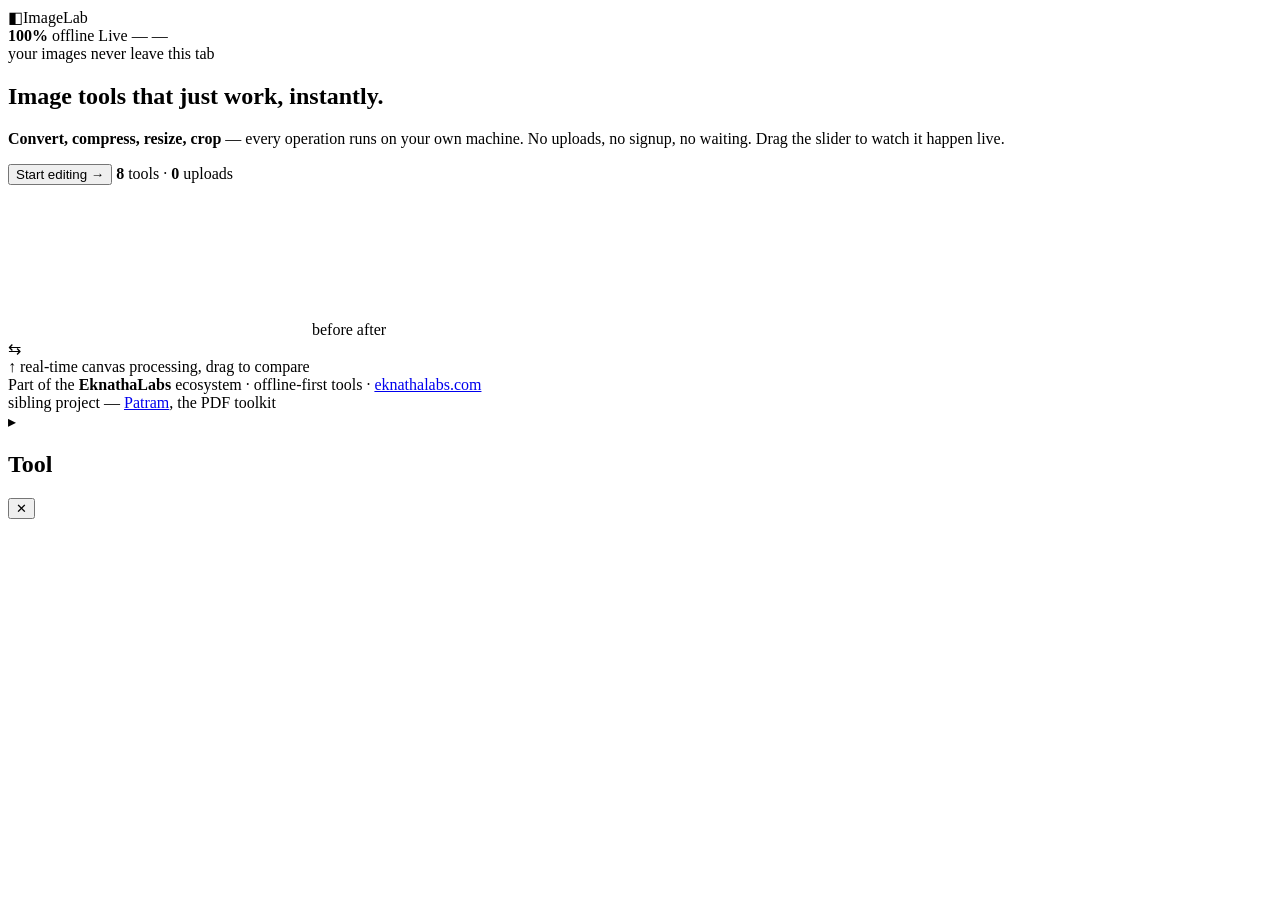
==== index.html @ 40f264b5 "feat: Update index" ====
<!DOCTYPE html>
<html lang="en">
<head>
<meta charset="UTF-8">
<meta name="viewport" content="width=device-width, initial-scale=1.0">
<title>Bimba — Offline Image Toolkit</title>
<meta name="description" content="Bimba — offline image toolkit. Convert, compress, resize & more. No uploads, runs entirely in your browser.">
<link rel="stylesheet" href="css/styles.css">
</head>
<body>
<div class="gradient-bg"></div>
<div class="noise"></div>

<header>
  <div class="topbar">
    <div class="brand"><span class="mk">◧</span>Image<span class="lab">Lab</span></div>
    <div class="nav-tag">
      <span class="pill"><b>100%</b> offline</span>
      <span class="vchip">
        <span class="vlive"><span class="visitor-dot"></span>Live</span>
        <span class="vtotal loading" id="totalCount">&mdash;</span>
        <span class="vtoday loading" id="todayCount">&mdash;</span>
      </span>
    </div>
  </div>
</header>

<div class="wrap">
  <section class="hero">
    <div class="hl">
      <span class="badge-pill"><span class="blip"></span> your images never leave this tab</span>
      <h1>Image tools that <span class="grad">just work</span>, instantly.</h1>
      <p class="lede"><b>Convert, compress, resize, crop</b> &mdash; every operation runs on your own machine. No uploads, no signup, no waiting. Drag the slider to watch it happen live.</p>
      <div class="cta-row">
        <button class="btn-primary" id="startBtn">Start editing &rarr;</button>
        <span class="sub"><b>8</b> tools &middot; <b>0</b> uploads</span>
      </div>
    </div>
    <div class="demo">
      <div class="frame" id="frame">
        <canvas id="demoCv"></canvas>
        <span class="lbl raw">before</span>
        <span class="lbl done">after</span>
        <div class="handle" id="demoHandle"><div class="knob">&#8646;</div></div>
      </div>
      <div class="cap">&uarr; real-time canvas processing, drag to compare</div>
    </div>
  </section>

  <div id="primary"></div>
  <main id="grid"></main>
</div>

<footer>
  <div class="wrap">
    Part of the <b>EknathaLabs</b> ecosystem &middot; offline-first tools &middot; <a href="https://eknathalabs.com">eknathalabs.com</a>
    <div class="sib">sibling project &mdash; <a href="https://patram.eknathalabs.com">Patram</a>, the PDF toolkit</div>
  </div>
</footer>

<div class="ws" id="ws" role="dialog" aria-modal="true">
  <div class="ws-inner">
    <div class="ws-head">
      <span class="ico" id="wsIco">&#9656;</span>
      <h2 id="wsTitle">Tool</h2>
      <button class="x" id="wsClose" aria-label="Close">&#10005;</button>
    </div>
    <div class="ws-body" id="wsBody"></div>
  </div>
</div>

<!-- ZIP helper for batch downloads (vendored locally for true zero-network) -->
<script src="vendor/fflate.min.js"></script>

<!-- core -->
<script src="js/helpers.js"></script>
<script src="js/registry.js"></script>
<script src="js/sample.js"></script>

<!-- tools (each self-registers into ImageLab.tools) -->
<script src="js/tools/convert.js"></script>
<script src="js/tools/compress.js"></script>
<script src="js/tools/resize.js"></script>
<script src="js/tools/crop.js"></script>
<script src="js/tools/transform.js"></script>
<script src="js/tools/exif.js"></script>
<script src="js/tools/favicon.js"></script>
<script src="js/tools/watermark.js"></script>

<!-- app boot + hero demo -->
<script src="js/app.js"></script>
<script src="js/hero-demo.js"></script>
<script src="js/visitors.js"></script>
</body>
</html>
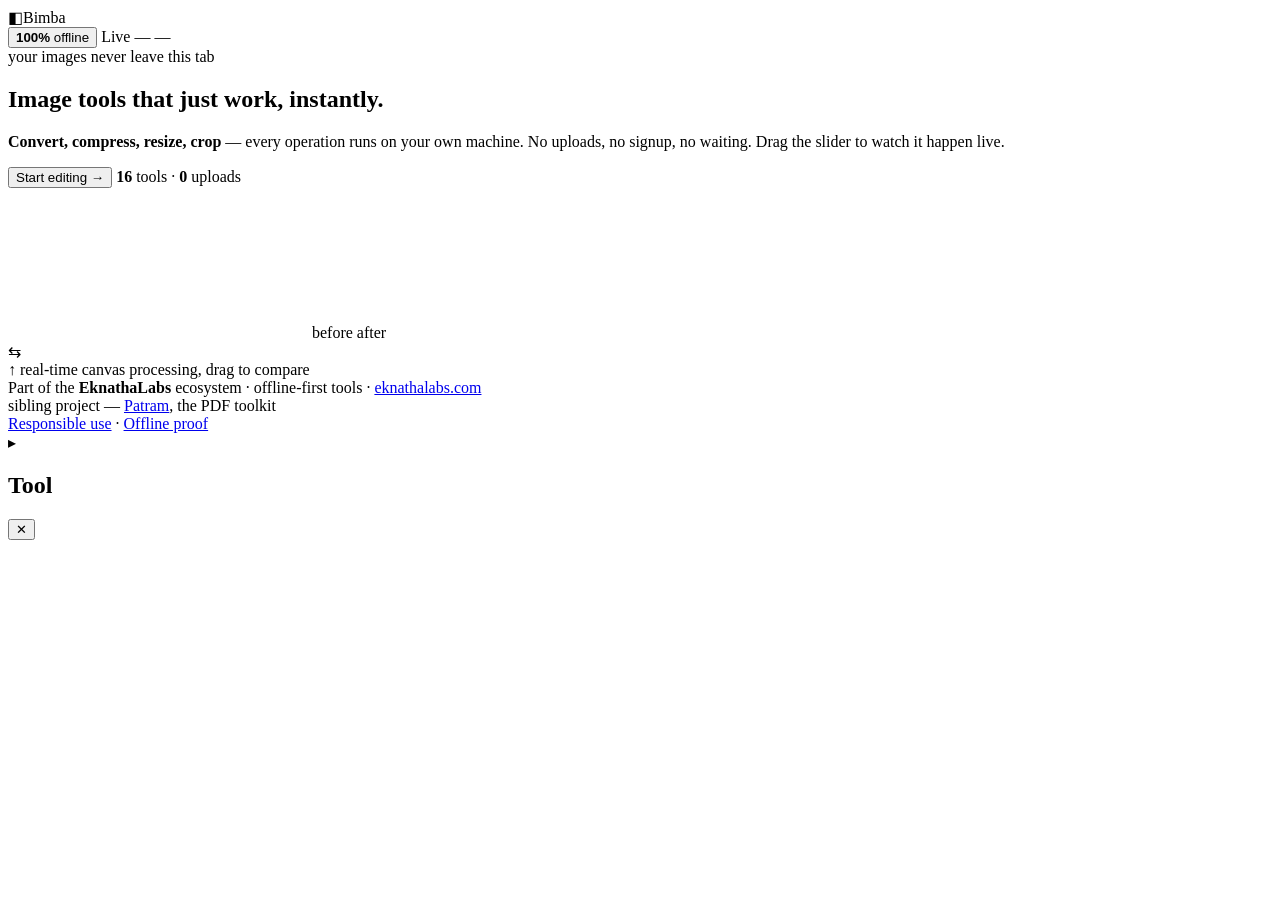
==== commit b93096b0: "Add files via upload" ====
--- a/index.html
+++ b/index.html
@@ -3,9 +3,13 @@
 <head>
 <meta charset="UTF-8">
 <meta name="viewport" content="width=device-width, initial-scale=1.0">
+<!-- Pages can only talk to this site and the visitor counter. 'wasm-unsafe-eval' is needed by the on-device AI (WebAssembly). -->
+<meta http-equiv="Content-Security-Policy" content="default-src 'self'; script-src 'self' 'wasm-unsafe-eval'; style-src 'self' 'unsafe-inline'; img-src 'self' data: blob:; media-src 'self' blob:; font-src 'self' data:; connect-src 'self' blob: data: https://api.counterapi.dev; worker-src 'self' blob:; object-src 'none'; base-uri 'self'; form-action 'none'">
 <title>Bimba — Offline Image Toolkit</title>
-<meta name="description" content="Bimba — offline image toolkit. Convert, compress, resize & more. No uploads, runs entirely in your browser.">
+<meta name="description" content="Bimba — offline image toolkit. Convert, compress, resize, remove backgrounds, OCR, scan documents &amp; more. No uploads, runs entirely in your browser.">
 <link rel="stylesheet" href="css/styles.css">
+<!-- offline proof: must load first so it can observe every request -->
+<script src="js/proof.js"></script>
 </head>
 <body>
 <div class="gradient-bg"></div>
@@ -13,9 +17,9 @@
 
 <header>
   <div class="topbar">
-    <div class="brand"><span class="mk">◧</span>Image<span class="lab">Lab</span></div>
+    <div class="brand"><span class="mk">◧</span><span class="lab">Bimba</span></div>
     <div class="nav-tag">
-      <span class="pill"><b>100%</b> offline</span>
+      <button class="pill" id="proofBtn" type="button" data-i18n-html="nav.offline" data-i18n-attr="title:nav.verify;aria-label:nav.verify"><b>100%</b> offline</button>
       <span class="vchip">
         <span class="vlive"><span class="visitor-dot"></span>Live</span>
         <span class="vtotal loading" id="totalCount">&mdash;</span>
@@ -28,22 +32,22 @@
 <div class="wrap">
   <section class="hero">
     <div class="hl">
-      <span class="badge-pill"><span class="blip"></span> your images never leave this tab</span>
-      <h1>Image tools that <span class="grad">just work</span>, instantly.</h1>
-      <p class="lede"><b>Convert, compress, resize, crop</b> &mdash; every operation runs on your own machine. No uploads, no signup, no waiting. Drag the slider to watch it happen live.</p>
+      <span class="badge-pill"><span class="blip"></span> <span data-i18n="hero.badge">your images never leave this tab</span></span>
+      <h1 data-i18n-html="hero.title">Image tools that <span class="grad">just work</span>, instantly.</h1>
+      <p class="lede" data-i18n-html="hero.lede"><b>Convert, compress, resize, crop</b> &mdash; every operation runs on your own machine. No uploads, no signup, no waiting. Drag the slider to watch it happen live.</p>
       <div class="cta-row">
-        <button class="btn-primary" id="startBtn">Start editing &rarr;</button>
-        <span class="sub"><b>8</b> tools &middot; <b>0</b> uploads</span>
+        <button class="btn-primary" id="startBtn" data-i18n="hero.cta">Start editing &rarr;</button>
+        <span class="sub" data-i18n-html="hero.sub"><b>16</b> tools &middot; <b>0</b> uploads</span>
       </div>
     </div>
     <div class="demo">
       <div class="frame" id="frame">
         <canvas id="demoCv"></canvas>
-        <span class="lbl raw">before</span>
-        <span class="lbl done">after</span>
+        <span class="lbl raw" data-i18n="hero.before">before</span>
+        <span class="lbl done" data-i18n="hero.after">after</span>
         <div class="handle" id="demoHandle"><div class="knob">&#8646;</div></div>
       </div>
-      <div class="cap">&uarr; real-time canvas processing, drag to compare</div>
+      <div class="cap" data-i18n="hero.cap">&uarr; real-time canvas processing, drag to compare</div>
     </div>
   </section>
 
@@ -53,8 +57,9 @@
 
 <footer>
   <div class="wrap">
-    Part of the <b>EknathaLabs</b> ecosystem &middot; offline-first tools &middot; <a href="https://eknathalabs.com">eknathalabs.com</a>
-    <div class="sib">sibling project &mdash; <a href="https://patram.eknathalabs.com">Patram</a>, the PDF toolkit</div>
+    <div data-i18n-html="footer.part">Part of the <b>EknathaLabs</b> ecosystem &middot; offline-first tools &middot; <a href="https://eknathalabs.com">eknathalabs.com</a></div>
+    <div class="sib" data-i18n-html="footer.sib">sibling project &mdash; <a href="https://patram.eknathalabs.com">Patram</a>, the PDF toolkit</div>
+    <div class="sib flinks"><a href="#" id="ethLink" data-i18n="footer.ethics">Responsible use</a> &middot; <a href="#" id="proofLink" data-i18n="footer.proof">Offline proof</a></div>
   </div>
 </footer>
 
@@ -74,10 +79,27 @@
 
 <!-- core -->
 <script src="js/helpers.js"></script>
+<script src="js/i18n.js"></script>
+
+<!-- language packs (English is the master; missing keys fall back to it) -->
+<script src="js/lang/en.js"></script>
+<script src="js/lang/hi.js"></script>
+<script src="js/lang/te.js"></script>
+<script src="js/lang/ta.js"></script>
+<script src="js/lang/kn.js"></script>
+<script src="js/lang/ml.js"></script>
+<script src="js/lang/mr.js"></script>
+<script src="js/lang/bn.js"></script>
+<script src="js/lang/or.js"></script>
+<script src="js/lang/es.js"></script>
+<script src="js/lang/ru.js"></script>
+<script src="js/lang/pa.js"></script>
+
 <script src="js/registry.js"></script>
 <script src="js/sample.js"></script>
+<script src="js/ethics.js"></script>
 
-<!-- tools (each self-registers into ImageLab.tools) -->
+<!-- tools (each self-registers into Bimba.tools; heavy models/libs load only when a tool is used) -->
 <script src="js/tools/convert.js"></script>
 <script src="js/tools/compress.js"></script>
 <script src="js/tools/resize.js"></script>
@@ -86,6 +108,14 @@
 <script src="js/tools/exif.js"></script>
 <script src="js/tools/favicon.js"></script>
 <script src="js/tools/watermark.js"></script>
+<script src="js/tools/targetsize.js"></script>
+<script src="js/tools/pixeldiff.js"></script>
+<script src="js/tools/docscan.js"></script>
+<script src="js/tools/imgpdf.js"></script>
+<script src="js/tools/restore.js"></script>
+<script src="js/tools/bgremove.js"></script>
+<script src="js/tools/upscale.js"></script>
+<script src="js/tools/ocr.js"></script>
 
 <!-- app boot + hero demo -->
 <script src="js/app.js"></script>
